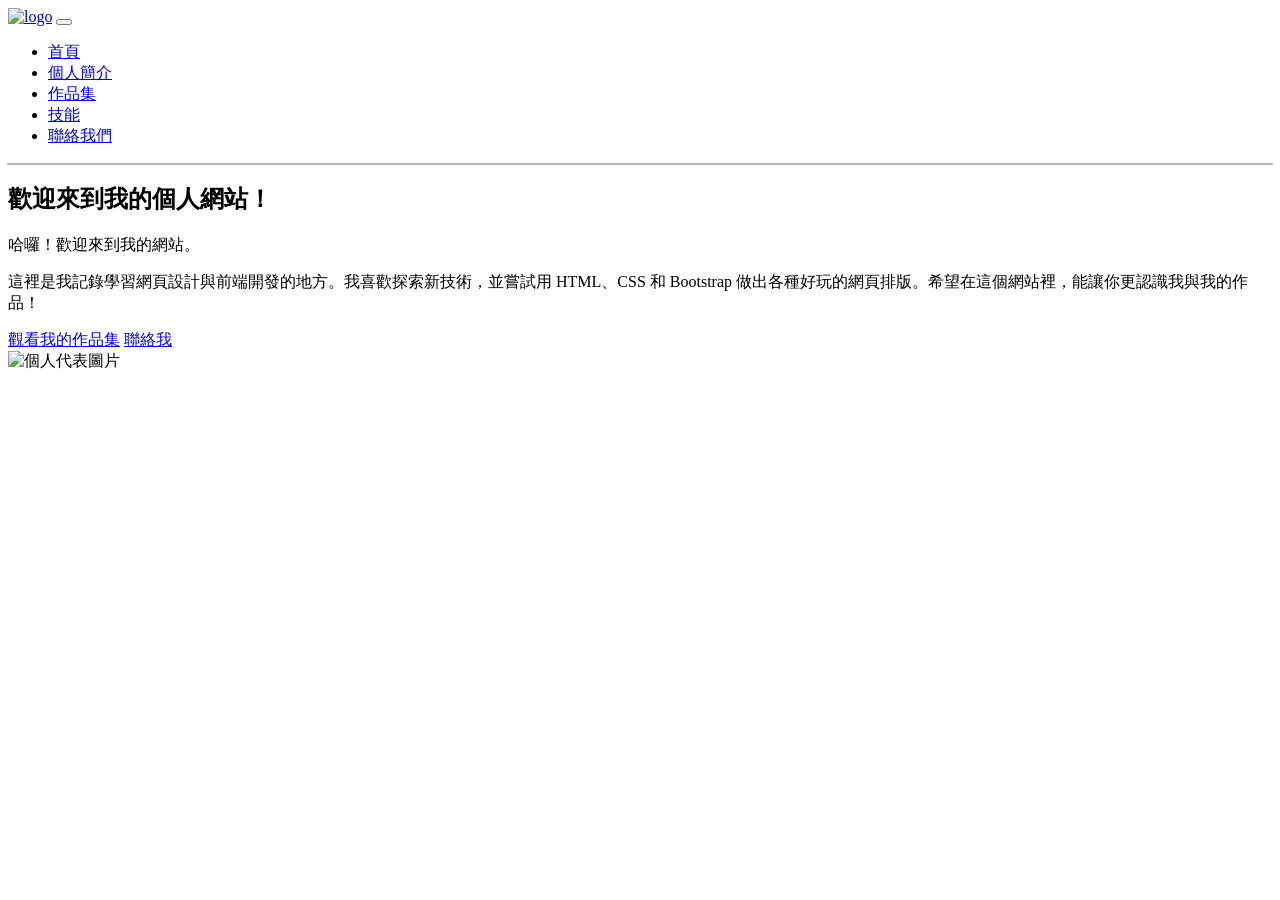
==== index.html @ e7cdc072 "Add files via upload" ====
<!DOCTYPE html>
<html lang="en">

<head>
  <meta charset="UTF-8">
  <meta name="viewport" content="width=device-width, initial-scale=1.0">
  <title>Document</title>
  <link rel="shortcut icon" href="img/pexels-wzm-pictures-430160891-18241353.jpg" type="image/x-icon">
  <link rel="stylesheet" href="css/style.css">
  <link rel="stylesheet" href="css/bootstrap.min.css">
</head>

<body>
  <nav class="navbar navbar-expand-lg bg-body-tertiary">
    <div class="container-fluid">
      <a class="navbar-brand" href="index.html">
        <img src="img/pexels-wzm-pictures-430160891-18241353.jpg" alt="logo" width=100px></a>
      <button class="navbar-toggler" type="button" data-bs-toggle="collapse" data-bs-target="#navbarSupportedContent"
        aria-controls="navbarSupportedContent" aria-expanded="false" aria-label="Toggle navigation">
        <span class="navbar-toggler-icon"></span>
      </button>
      <div class="collapse navbar-collapse" id="navbarSupportedContent">
        <ul class="navbar-nav me-auto mb-2 mb-lg-0">
          <li class="nav-item">
            <a class="nav-link active" aria-current="page" href="index.html">首頁</a>
          </li>
          <li class="nav-item">
            <a class="nav-link" href="about.html">個人簡介</a>
          </li>
          <li class="nav-item">
            <a class="nav-link" href="portfolio.html">作品集</a>
          </li>
          <li class="nav-item">
            <a class="nav-link" href="skills.html">技能</a>
          </li>
          <li class="nav-item">
            <a class="nav-link" href="contact.html">聯絡我們</a>
          </li>
        </ul>
      </div>
    </div>
  </nav>
  <hr style="box-shadow: 0px 1px 1px 1px rgb(180, 180, 180); border: none;">
  <section class="container mt-5 py-4">
    <div class="row align-items-center">

      <div class="col-md-7 mb-4 mb-md-0">
        <h1 class="display-4 fw-bold text-dark mb-3">歡迎來到我的個人網站！</h1>
        <p class="lead text-secondary mb-4">
          哈囉！歡迎來到我的網站。
        </p>

        <p class="text-muted fs-5 mb-4">
          這裡是我記錄學習網頁設計與前端開發的地方。我喜歡探索新技術，並嘗試用 HTML、CSS 和 Bootstrap 做出各種好玩的網頁排版。希望在這個網站裡，能讓你更認識我與我的作品！
        </p>

        <a href="portfolio.html" class="btn btn-primary btn-lg">觀看我的作品集</a>
        <a href="contact.html" class="btn btn-outline-secondary btn-lg ms-2">聯絡我</a>
      </div>

      <div class="col-md-5 text-center">
        <img src="img/images.jpg" alt="個人代表圖片" class="img-fluid rounded shadow-sm"
          style="max-width: 100%; height: auto;">
      </div>

    </div>
  </section>

  <script src="js/bootstrap.bundle.min.js"></script>
</body>

</html>
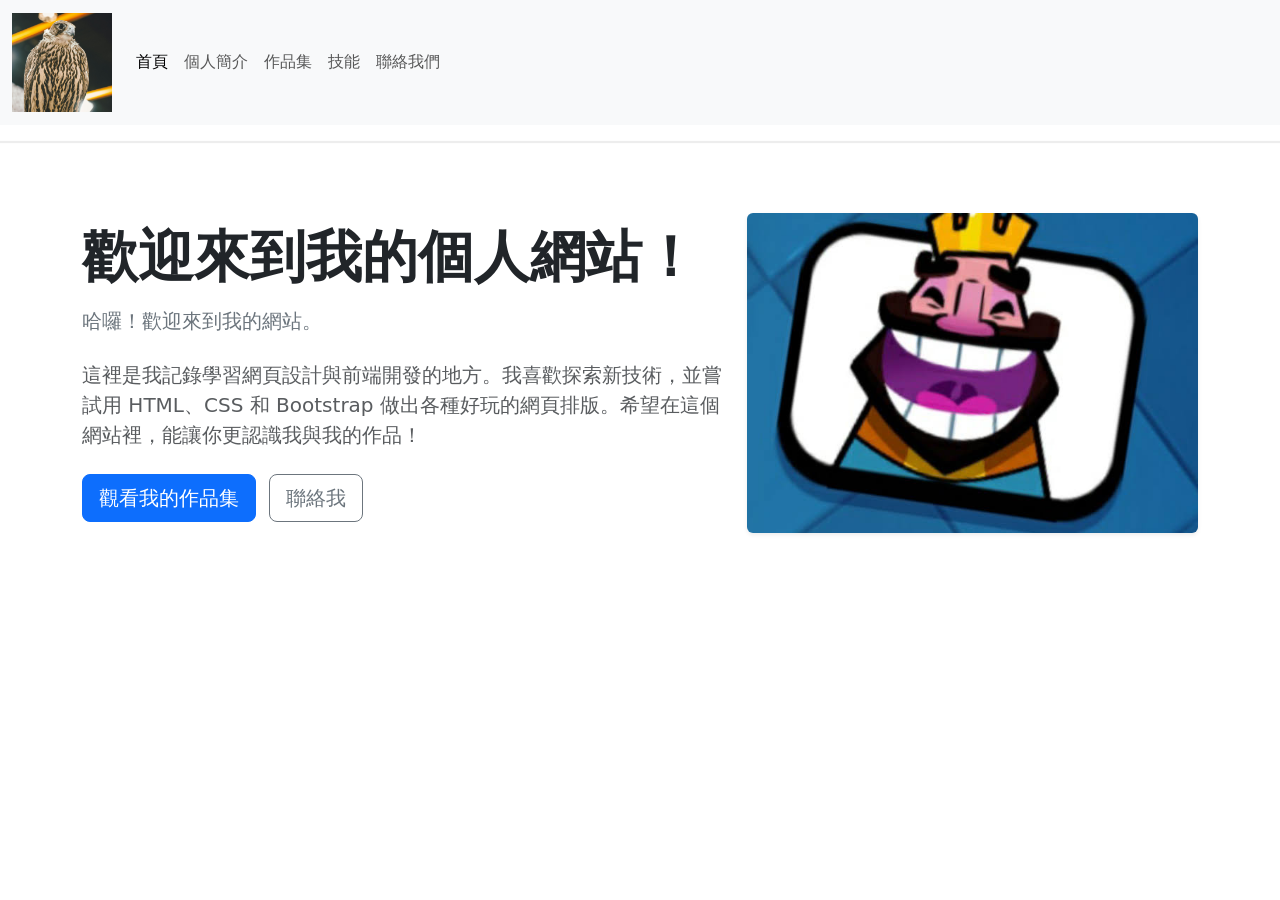
==== commit 487af660: "Update index.html" ====
--- a/index.html
+++ b/index.html
@@ -4,7 +4,7 @@
 <head>
   <meta charset="UTF-8">
   <meta name="viewport" content="width=device-width, initial-scale=1.0">
-  <title>Document</title>
+  <title>主頁</title>
   <link rel="shortcut icon" href="img/pexels-wzm-pictures-430160891-18241353.jpg" type="image/x-icon">
   <link rel="stylesheet" href="css/style.css">
   <link rel="stylesheet" href="css/bootstrap.min.css">
@@ -69,4 +69,4 @@
   <script src="js/bootstrap.bundle.min.js"></script>
 </body>
 
-</html>+</html>
--- a/css/style.css
+++ b/css/style.css
@@ -0,0 +1,122 @@
+body {
+    font-family: "Microsoft JhengHei", sans-serif;
+    background-color: #f8f9fb;
+    color: #333;
+    line-height: 1.8;
+}
+
+section {
+    padding: 60px 0;
+}
+
+.img-round {
+    border-radius: 50%;
+    object-fit: cover;
+}
+
+#profile {
+    text-align: center;
+}
+
+.navbar {
+    padding: 150px 0;
+}
+
+.navbar-nav .nav-link {
+    transition: color 0.3s;
+}
+
+.navbar-nav .nav-link:hover {
+    color: #2495d6 !important;
+}
+
+#carouselExampleCaptions,
+#cd {
+    margin-top: 80px;
+}
+
+.carousel-inner img {
+    border-radius: 15px;
+}
+
+#cd h5 {
+    font-weight: 600;
+}
+
+#cd .card {
+    border: 1px solid #dcdfe6;
+    border-radius: 15px;
+    overflow: hidden;
+    background: #fff;
+    box-shadow: 0 4px 12px rgba(0, 0, 0, 0.08);
+    transition: transform 0.3s, box-shadow 0.3s;
+}
+
+#cd .card:hover {
+    transform: translateY(-5px);
+    box-shadow: 0 8px 20px rgba(0, 0, 0, 0.12);
+}
+
+.card-img-top {
+    max-width: 100%;
+    max-height: 100%;
+    width: auto;
+    height: auto;
+}
+
+.card-btn {
+    display: inline-block;
+    padding: 10px 20px;
+    background: #6366f1;
+    color: white;
+    text-decoration: none;
+    border-radius: 20px;
+    transition: background 0.3s;
+}
+
+.card-btn:hover {
+    background: #4f46e5;
+    color: white;
+}
+
+.card-img-top {
+    width: 100%;
+    height: 200px;
+    object-fit: cover;
+}
+
+img {
+    max-width: 100%;
+    height: auto;
+}
+
+.img-box {
+    height: 250px;
+    display: flex;
+    justify-content: center;
+    align-items: center;
+    background: #fff;
+}
+
+html,
+body {
+    overflow-x: hidden;
+}
+
+@media (max-width: 767.98px) {
+
+    #carouselExampleCaptions,
+    #cd {
+        margin-top: 40px;
+    }
+
+    h1,
+    .display-4 {
+        font-size: 2.2rem !important;
+    }
+
+    #profilePhoto {
+        max-width: 200px !important;
+        margin-bottom: 20px;
+    }
+}
